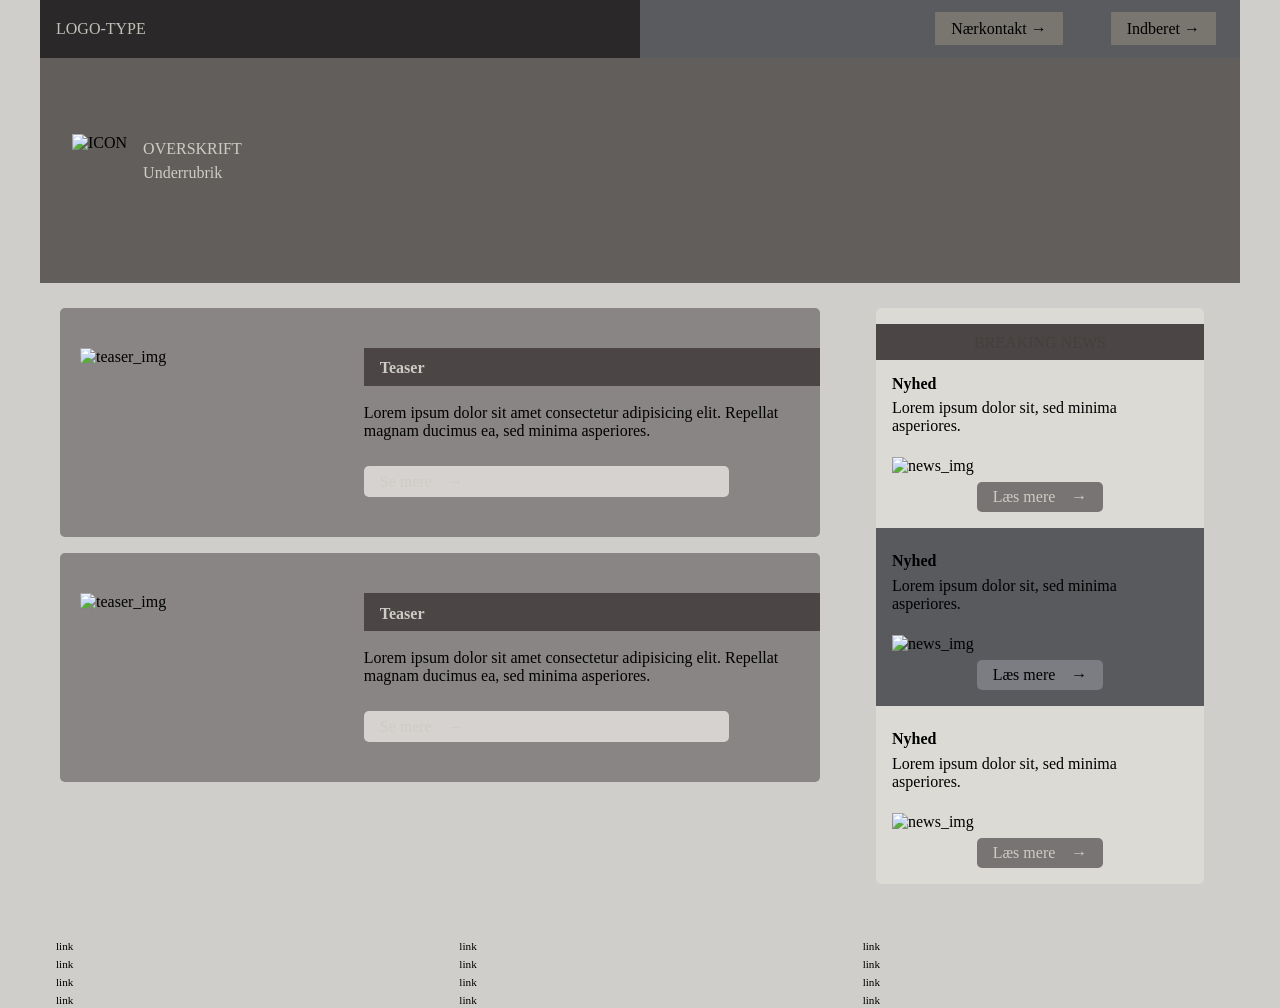
==== index.html @ 1bb1d120 "Initializes project" ====
<!DOCTYPE html>
<html lang="en">
  <head>
    <meta charset="UTF-8" />
    <meta http-equiv="X-UA-Compatible" content="IE=edge" />
    <meta name="viewport" content="width=device-width, initial-scale=1.0" />
    <link rel="stylesheet" href="css/custom.css" />
    <link rel="stylesheet" href="css/fonts.css" />
    <link rel="stylesheet" href="css/general.css" />
    <link rel="stylesheet" href="css/layout.css" />
    <link rel="stylesheet" href="css/burger.css" />
    <link rel="stylesheet" href="css/cards.css" />
    <link rel="icon" type="image/png" href="img/fav.png" />
    <title>Emergency Site</title>
  </head>
  <body id="frontpage">
    <header>
      <nav>
        <div id="logotype-wrapper" class="logo">
          <a href="index.html"> LOGO-TYPE </a>
        </div>
        <ul class="menu">
          <li><a class="menuItem" href="instruction.html">Nærkontakt </a></li>
          <li><a class="menuItem" href="register.html">Indberet</a></li>
        </ul>
        <button class="burger">
          <span class="line"></span>
          <span class="line"></span>
          <span class="line"></span>
        </button>
      </nav>
    </header>
    <section id="main-disclamer">
      <div id="main-disclamer-content">
        <img src="warning" alt="ICON" />
        <div>
          <h1>OVERSKRIFT</h1>
          <p class="sub">Underrubrik</p>
        </div>
      </div>
    </section>
    <main>
      <section id="daily">
        <article class="daily_card">
          <img src="" alt="teaser_img" />
          <div class="daily_text">
            <h2>Teaser</h2>
            <p>Lorem ipsum dolor sit amet consectetur adipisicing elit. Repellat magnam ducimus ea, sed minima asperiores.</p>
            <a href="" class="cta_btn">Se mere</a>
          </div>
        </article>
        <article class="daily_card">
          <img src="" alt="teaser_img" />
          <div class="daily_text">
            <h2>Teaser</h2>
            <p>Lorem ipsum dolor sit amet consectetur adipisicing elit. Repellat magnam ducimus ea, sed minima asperiores.</p>
            <a href="" class="cta_btn">Se mere</a>
          </div>
        </article>
      </section>
      <section id="breaking">
        <article class="news_card">
          <h3>Nyhed</h3>
          <p>Lorem ipsum dolor sit, sed minima asperiores.</p>
          <img src="" alt="news_img" />
          <a class="cta_btn" href="">Læs mere</a>
        </article>
        <article class="news_card">
          <h3>Nyhed</h3>
          <p>Lorem ipsum dolor sit, sed minima asperiores.</p>
          <img src="" alt="news_img" />
          <a class="cta_btn" href="">Læs mere</a>
        </article>
        <article class="news_card">
          <h3>Nyhed</h3>
          <p>Lorem ipsum dolor sit, sed minima asperiores.</p>
          <img src="" alt="news_img" />
          <a class="cta_btn" href="">Læs mere</a>
        </article>
      </section>
    </main>

    <footer>
      <nav class="some">
        <ul>
          <li><a href="">link</a></li>
          <li><a href="">link</a></li>
          <li><a href="">link</a></li>
          <li><a href="">link</a></li>
        </ul>
      </nav>
      <nav class="another">
        <ul>
          <li><a href="">link</a></li>
          <li><a href="">link</a></li>
          <li><a href="">link</a></li>
          <li><a href="">link</a></li>
        </ul>
      </nav>
      <nav class="yetanother">
        <ul>
          <li><a href="">link</a></li>
          <li><a href="">link</a></li>
          <li><a href="">link</a></li>
          <li><a href="">link</a></li>
        </ul>
      </nav>
    </footer>
    <script src="js/burger.js"></script>
    <!-- <script src="js/main.js"></script> -->
  </body>
</html>
---- css/custom.css ----
:root {
  /* Colours */
  --color-bg: #cfceca; /* page background /*

  /* Header */
  --color-head-bg: #625e5c;

  /* Logotype */
  --color-logotype-bg: #2a2828;
  --color-text-logotype: #c1bfb8;
  --font-logotype-size: 1rem;

  /* Global menu */
  --color-menu-bg: #5a5b5e;
  /* Links */
  --color-link-bg: #78766e;
  --color-link-hover: #fff; /* used */
  --color-link-active: #99958f; /* used */
  --border-radius-links: 1px;

  /* Headlines og rubrik */
  --font-h1-size: 1rem;
  --font-sub1-size: 1rem;
  --font-h2-size: 1rem;
  --font-h3-size: 1rem;
  --color-headline-bg: #4b4545;
  --color-headline-text-page: #42413d;

  /* Tekst */
  --color-text: #000;
  --color-text-inverted: #cdccc4;

  /*  Marginer */
  --margin-head-bottom: 5px;

  /* Borders */
  --border-radius: 5px;

  /* Cards */
  --color-card-bg: #8a8585;
  --color-cta-card-bg: #d5d2d0;
  /* news-cards */
  --color-news-bg: #dbdad4;
  --color-news-bg-inverted: #585a5e;
  --color-cta-newscard-bg: #787473;
  --color-cta-newscard-bg-inverted: #7b7d83;

  /* Fonts */
  --font-family-sans: ui-sans-serif;
  /* --font-weight-light: 300;
  --font-weight-regular: 400;
  --font-weight-medium: 500;
  --font-weight-bold: 700; */

  /* Text sizes */
  --logotype-size: 1rem;
  --headline1-size: 2rem;
  --headline2-size: 1rem;
  --headline3-size: 1rem;
  --bodytext-size: 1rem;
  --cta-text-size: 1rem;
  --followup-text-size: 1rem;
  --form-submit-size: 1rem;

  /* Infographics */
  --color-info-bg: #676161;
  --color-infobox-1-bg: #cfcec6;
  --color-infobox-2-bg: #969995;
}
---- css/general.css ----
* {
  margin: 0;
  padding: 0;
  box-sizing: border-box;
}
body {
  font-family: var(--font-family-sans);
  color: var(--color-text);
  background-color: var(--color-bg);
}
header {
  height: min-content;
}
#main-disclamer {
  height: 225px;
  background-color: var(--color-head-bg);
  display: flex;
  justify-content: flex-start;
  align-items: center;
  padding-left: 2rem;
  padding-bottom: 2%;
  margin-bottom: var(--margin-head-bottom);
}
#main-disclamer-content {
  display: flex;
  column-gap: 1rem;
}
main section {
  padding: 20px;
  border-radius: var(--border-radius);
}
h1 {
  font-size: var(--font-h1-size);
  font-weight: var(--font-weight-bold);
  color: var(--color-text-inverted);
  margin: 5px 0;
  line-height: 1.3rem;
  text-align: left;
}

#instruction h1,
#register h1 {
  margin: 40px 0 20px 0;
  padding: 15px 30px;
  background-color: var(--color-head-bg);
  font-size: var(--font-h2-size);
}
#instruction p {
  grid-column: 1/-1;
  margin-bottom: 20px;
  font-size: var(--font-h2-size);
  line-height: 1.5rem;
}
.sub {
  font-size: var(--font-sub1-size);
  font-weight: var(--font-weight-light);
  color: var(--color-text-inverted);
}
h2 {
  font-size: var(--headline2-size);
}
h3 {
  font-size: var(--headline3-size);
}
main > h1 {
  width: calc(80% - 6rem);
}
/* NAVIGATION STRUCTURES */
header > nav {
  height: 100%;
  background-color: var(--color-menu-bg);
}
nav ul {
  list-style: none;
}
a {
  font-family: var(--font-family-sans);
}
nav a {
  text-decoration: none;
  color: var(--color-text);
}
/* Måske skal du lave en ny regel for logotype-wrapper, når du har lavet din logotype */
#logotype-wrapper {
  background-color: var(--color-logotype-bg);
  display: flex;
  justify-content: flex-start;
  align-items: center;
  height: 3.6rem;
}
#logotype-wrapper > a {
  color: var(--color-text-logotype);
  font-size: var(--font-logotype-size);
  font-weight: var(--font-weight-medium);
  width: max-content;
  margin-left: 1rem;
}
/* Global menu */
header nav li a {
  margin: 1.5rem;
  background-color: var(--color-link-bg);
  color: var(--color-text);
  font-size: var(--followup-text-size);
  padding: 0.5rem 1rem;
  border-radius: var(--border-radius-links);
}
/* Pilen efter menu-tekst */
header > nav li > a:after {
  content: " \2192";
}
/* Global menu hover effekt - Lav den om til det, du synes */
nav a:hover {
  background-color: var(--color-link-hover);
}
nav a:active {
  background-color: var(--color-link-active);
}

/* FOOTER */
footer a {
  font-size: 0.7rem;
}
---- css/layout.css ----
/* LAYOUT FOR MAIN CONTENT */
body {
  display: grid;
  grid-template-rows: auto 1fr auto;
  height: 100vh;
  max-width: 1200px;
  margin: 0 auto;
}
main {
  display: grid;
  row-gap: 1rem;
}
main > *:not(:first-child) {
  margin: 0 1rem;
}
main {
  grid-template-rows: min-content min-content 1fr min-content;
}
#instruction main {
  grid-template-rows: min-content min-content min-content 1fr min-content;
}
/* LAYOUT FOR HEADER AND FOOTER */
footer {
  display: grid;
  gap: 10px;
}
header nav,
footer nav {
  display: flex;
  justify-content: space-between;
  align-items: center;
}
header nav > * {
  flex: 1;
}
nav ul {
  display: flex;
  justify-content: flex-end;
}
header ul {
  height: 100%;
  width: clamp(175px, 50%, 300px);
}
footer ul {
  flex-direction: column;
  padding-left: 1rem;
}

/* LAYOUT FOR SECTIONS */
#daily,
#breaking {
  display: grid;
}
#daily {
  grid-template-rows: repeat(2, minmax(200px, min-content));
  gap: 1rem;
}
#breaking {
  grid-template-rows: repeat(auto-fit, minmax(50px, min-content));
  gap: 0;
}

@media (width > 600px) {
  #frontpage > main {
    grid-template-columns: 6fr 3fr;
    grid-template-rows: auto 1fr auto;
  }
  #instruction > main,
  #register > main {
    grid-template-columns: 5fr 3fr;
    grid-template-rows: auto auto 1fr auto;
  }

  .qr {
    order: 1;
  }

  h1 {
    grid-column: 1 / -1;
  }
  footer {
    grid-template-columns: 1fr 1fr 1fr;
  }
}
---- css/burger.css ----
.burger {
  width: 30px;
  height: 20px;
  cursor: pointer;
}

.burger .line {
  display: block;
  width: 100%;
  height: 2px;
  background-color: #333333;
  margin-bottom: 5px;
  transition: 0.2s linear;
}
.burger {
  display: none;
}
@media screen and (width < 800px) {
  .menu {
    display: none;
  }
  .logo {
    flex: 0 0 50vw;
  }
  .burger {
    display: block;
    background-color: transparent;
    border: 0;
    flex: 0 0 auto;
    margin: 0 20px;
  }
  .burger.active .line:nth-child(1) {
    transform: rotate(45deg) translate(5px, 5px);
    transition: 0.2s linear;
  }
  .burger.active .line:nth-child(2) {
    opacity: 0;
    transition: 0.15s linear;
  }
  .burger.active .line:nth-child(3) {
    transform: rotate(-45deg) translate(5px, -5px);
    transition: 0.2s linear;
  }
  nav.active .menu {
    display: block;
    background-color: var(--color-menu-bg);
    position: absolute;
    top: 3.6rem;
    right: 0;
    width: clamp(200px, 50vw, 400px);
    z-index: 1;
    opacity: 0.8;
  }
  header > nav li > a:after {
    content: "";
  }
  nav.active .menu li {
    margin: 40px 20px;
    text-align: right;
  }
  nav.active .menu a {
    font-size: 24px;
  }
}
---- css/cards.css ----
.daily_card {
  background-color: var(--color-card-bg);
  display: grid;
  grid-template-columns: 3fr 5fr;
  gap: 10px;
  padding: 40px 0 40px 20px;
  border-radius: var(--border-radius);
  height: minmax(200px, min-content);
}
.daily_text {
  display: grid;
  grid-template-rows: repeat(3, min-content);
  gap: 10px;
}
.daily_text h2 {
  background-color: var(--color-headline-bg);
  color: var(--color-text-inverted);
  padding: calc(1.1rem / 1.5) 0 calc(1.1rem / 2) 1rem;
  margin: 0 0 0.5rem 0;
}
.daily_text p {
  padding-right: 2rem;
  margin: 0 0 1rem 0;
}
.daily_text .cta_btn {
  justify-self: left;
  width: 80%;
}
.daily_img {
  width: 100%;
  height: 100%;
  object-fit: cover;
}
.news_card {
  background-color: var(--color-news-bg);
  display: grid;
  grid-template-rows: repeat(min-content);
  gap: 0.4rem;
  padding: 1rem 0;
  height: minmax(300px, min-content);
}
.news_card:nth-child(2n) {
  background-color: var(--color-news-bg-inverted);
}
.news_card > * {
  padding: 0 1rem;
}
.news_card h3 {
  margin: 0.5rem 0 0 0;
}
.news_card p {
  margin: 0 0 1rem 0;
}
.news_card:first-child:before {
  content: "BREAKING NEWS";
  background-color: var(--color-headline-bg);
  color: var(--color-headline-text-page);
  font-size: var(--font-h3-size);
  font-weight: var(--font-weight-medium);
  text-align: center;
  line-height: 1rem;
  padding: calc(1.1rem / 1.5) 0 calc(1.1rem / 2) 0;
}
.news_card:first-child {
  border-radius: var(--border-radius) var(--border-radius) 0 0;
}
.news_card:last-child {
  border-radius: 0 0 var(--border-radius) var(--border-radius);
}

.news_card .cta_btn {
  justify-self: center;
}
.cta_btn {
  display: inline-block;
  padding: 0.4rem 1rem;
  background-color: var(--color-cta-card-bg);
  color: var(--color-text-inverted);
  text-decoration: none;
  width: max-content;
  border-radius: var(--border-radius);
}
.news_card .cta_btn {
  background-color: var(--color-cta-newscard-bg);
}
.news_card:nth-of-type(2n) .cta_btn {
  background-color: var(--color-cta-newscard-bg-inverted);
  color: var(--color-text);
}
.cta_btn:after {
  content: "\2192";
  margin-left: 1rem;
}
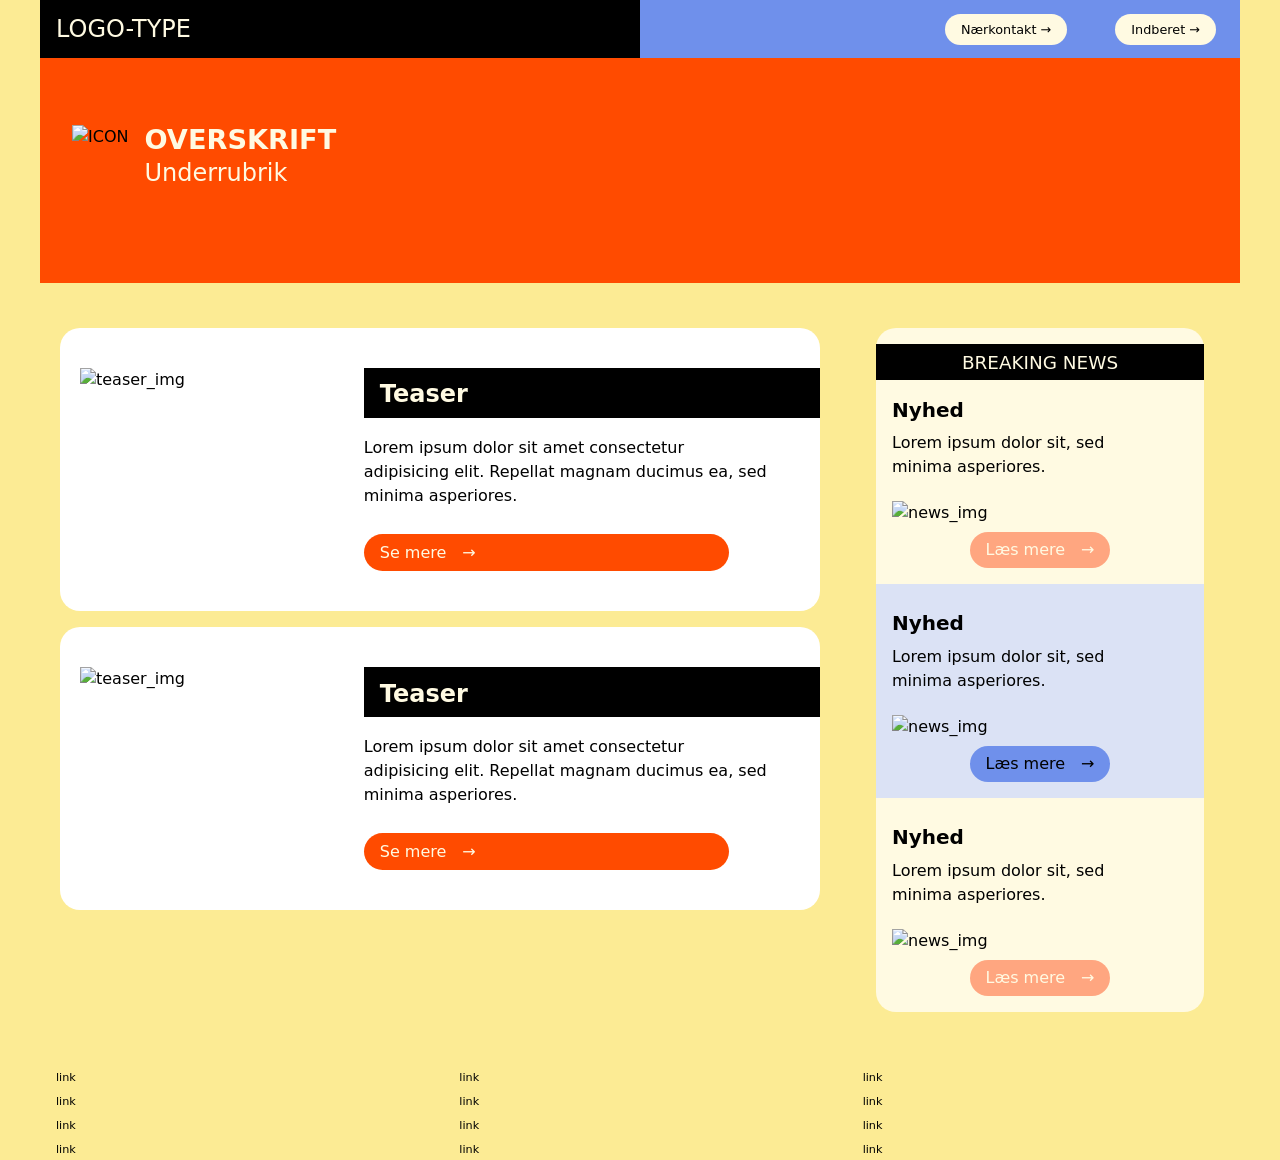
==== commit 049ea3d0: "Refactor CSS: Remove universal selector and add reset.css for consistent styling" ====
--- a/index.html
+++ b/index.html
@@ -4,6 +4,7 @@
     <meta charset="UTF-8" />
     <meta http-equiv="X-UA-Compatible" content="IE=edge" />
     <meta name="viewport" content="width=device-width, initial-scale=1.0" />
+    <link rel="stylesheet" href="css/reset.css" />
     <link rel="stylesheet" href="css/custom.css" />
     <link rel="stylesheet" href="css/fonts.css" />
     <link rel="stylesheet" href="css/general.css" />
@@ -45,7 +46,10 @@
           <img src="" alt="teaser_img" />
           <div class="daily_text">
             <h2>Teaser</h2>
-            <p>Lorem ipsum dolor sit amet consectetur adipisicing elit. Repellat magnam ducimus ea, sed minima asperiores.</p>
+            <p>
+              Lorem ipsum dolor sit amet consectetur adipisicing elit. Repellat
+              magnam ducimus ea, sed minima asperiores.
+            </p>
             <a href="" class="cta_btn">Se mere</a>
           </div>
         </article>
@@ -53,7 +57,10 @@
           <img src="" alt="teaser_img" />
           <div class="daily_text">
             <h2>Teaser</h2>
-            <p>Lorem ipsum dolor sit amet consectetur adipisicing elit. Repellat magnam ducimus ea, sed minima asperiores.</p>
+            <p>
+              Lorem ipsum dolor sit amet consectetur adipisicing elit. Repellat
+              magnam ducimus ea, sed minima asperiores.
+            </p>
             <a href="" class="cta_btn">Se mere</a>
           </div>
         </article>
--- a/css/custom.css
+++ b/css/custom.css
@@ -1,69 +1,69 @@
 :root {
   /* Colours */
-  --color-bg: #cfceca; /* page background /*
+  --color-bg: #fceb94; /* page background /*
 
   /* Header */
-  --color-head-bg: #625e5c;
+  --color-head-bg: #ff4b00;
 
   /* Logotype */
-  --color-logotype-bg: #2a2828;
-  --color-text-logotype: #c1bfb8;
-  --font-logotype-size: 1rem;
+  --color-logotype-bg: #000000;
+  --color-text-logotype: #fffae2;
+  --font-logotype-size: 1.5rem;
 
   /* Global menu */
-  --color-menu-bg: #5a5b5e;
+  --color-menu-bg: #6f90eb;
   /* Links */
-  --color-link-bg: #78766e;
+  --color-link-bg: #fffae2;
   --color-link-hover: #fff; /* used */
-  --color-link-active: #99958f; /* used */
-  --border-radius-links: 1px;
+  --color-link-active: #eb9e1a; /* used */
+  --border-radius-links: 37px;
 
   /* Headlines og rubrik */
-  --font-h1-size: 1rem;
-  --font-sub1-size: 1rem;
-  --font-h2-size: 1rem;
-  --font-h3-size: 1rem;
-  --color-headline-bg: #4b4545;
-  --color-headline-text-page: #42413d;
+  --font-h1-size: 1.7rem;
+  --font-sub1-size: 1.5rem;
+  --font-h2-size: 1.2rem;
+  --font-h3-size: 1.15rem;
+  --color-headline-bg: #000000;
+  --color-headline-text-page: #fffae2;
 
   /* Tekst */
   --color-text: #000;
-  --color-text-inverted: #cdccc4;
+  --color-text-inverted: #fffae2;
 
   /*  Marginer */
-  --margin-head-bottom: 5px;
+  --margin-head-bottom: 25px;
 
   /* Borders */
-  --border-radius: 5px;
+  --border-radius: 20px;
 
   /* Cards */
-  --color-card-bg: #8a8585;
-  --color-cta-card-bg: #d5d2d0;
+  --color-card-bg: #fff;
+  --color-cta-card-bg: #ff4b00;
   /* news-cards */
-  --color-news-bg: #dbdad4;
-  --color-news-bg-inverted: #585a5e;
-  --color-cta-newscard-bg: #787473;
-  --color-cta-newscard-bg-inverted: #7b7d83;
+  --color-news-bg: #fffae2;
+  --color-news-bg-inverted: #dbe2f5;
+  --color-cta-newscard-bg: #ffa680;
+  --color-cta-newscard-bg-inverted: #6f90eb;
 
   /* Fonts */
-  --font-family-sans: ui-sans-serif;
-  /* --font-weight-light: 300;
+  --font-family-sans: "Rubik", ui-sans-serif, system-ui, -apple-system, Segoe UI, Roboto, Arial, "Noto Sans", "Apple Color Emoji", "Segoe UI Emoji";
+  --font-weight-light: 300;
   --font-weight-regular: 400;
   --font-weight-medium: 500;
-  --font-weight-bold: 700; */
+  --font-weight-bold: 700;
 
   /* Text sizes */
-  --logotype-size: 1rem;
+  --logotype-size: 1.5rem;
   --headline1-size: 2rem;
-  --headline2-size: 1rem;
-  --headline3-size: 1rem;
+  --headline2-size: 1.5rem;
+  --headline3-size: 1.25rem;
   --bodytext-size: 1rem;
-  --cta-text-size: 1rem;
-  --followup-text-size: 1rem;
+  --cta-text-size: 1.25rem;
+  --followup-text-size: 0.8rem;
   --form-submit-size: 1rem;
 
   /* Infographics */
-  --color-info-bg: #676161;
-  --color-infobox-1-bg: #cfcec6;
-  --color-infobox-2-bg: #969995;
+  --color-info-bg: #fff;
+  --color-infobox-1-bg: #fceb94;
+  --color-infobox-2-bg: #def5db;
 }
--- a/css/general.css
+++ b/css/general.css
@@ -1,8 +1,3 @@
-* {
-  margin: 0;
-  padding: 0;
-  box-sizing: border-box;
-}
 body {
   font-family: var(--font-family-sans);
   color: var(--color-text);
